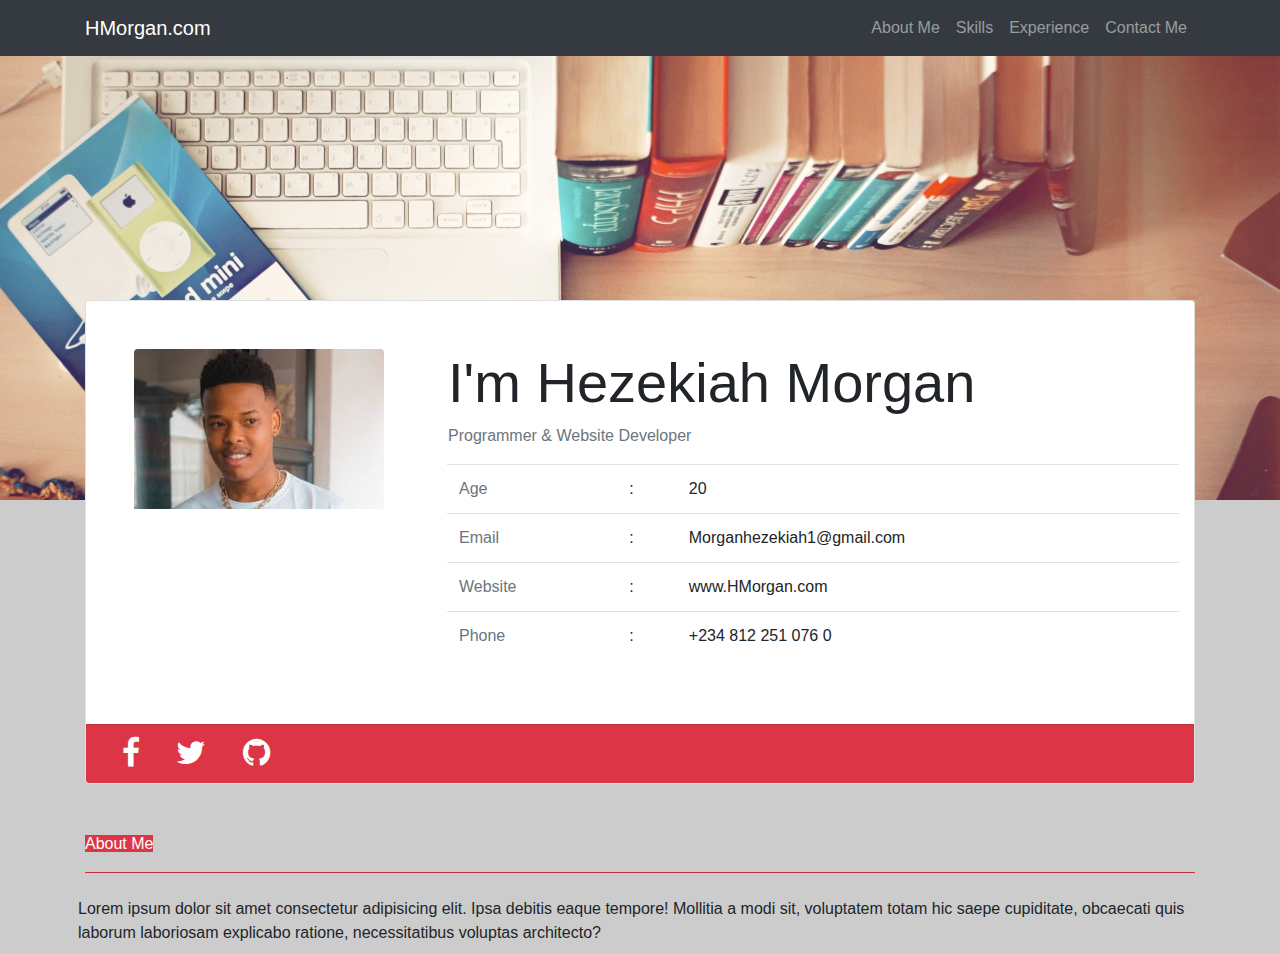
==== Index.html @ 5b011a7e "added header,nav and about section" ====
<!DOCTYPE html>
<html lang="en">
<head>
    <meta charset="UTF-8">
    <meta name="viewport" content="width=device-width, initial-scale=1.0">
    <meta http-equiv="X-UA-Compatible" content="ie=edge">
    <title>HMorgan.com</title>
</head>

<!-- Linking the dependencies -->
<!--Bootstrap css-->
<link rel="stylesheet" type="text/css" href="Assets/CSS/Bootstrap/css/bootstrap.css">

<!--Fontawesome-->
<link rel="stylesheet" type="text/css" href="https://stackpath.bootstrapcdn.com/font-awesome/4.7.0/css/font-awesome.min.css">

<!--Jquery-->
<script type="text/javascript" src="Assets/JS/jquery-3.4.1.min.js"></script>

<!--Boostrap js-->

<script type="text/javascript" src="Assets/CSS/Bootstrap/js/bootstrap.js"></script>

<body data-spy="scroll" data-target=".navbar">

    <!--navbar-->

    <div id="root">

        <div id="header">
        <nav class="navbar navbar-expand-sm navbar-dark bg-dark fixed-top">
            <div class="container">

            <button class="navbar-toggler" data-toggle="collapse" data-target="#menu">

                <!--Toggle button-->
                <span class="navbar-toggler-icon"></span>
            </button>

            <!--Logo -->

            <a href="#" class="navbar-brand">HMorgan.com</a>

            <!--Collapse menu-->

            <div class="collapse navbar-collapse" id="menu">

                <ul class="navbar-nav ml-auto">

                    <li class="nav-item"><a href="#about" class="nav-link"> About Me</a></li>

                    <li class="nav-item"><a href="" class="nav-link"> Skills</a></li>

                    <li class="nav-item"><a href="" class="nav-link">Experience</a></li>

                    <li class="nav-item"><a href="" class="nav-link"> Contact Me</a></li>
                </ul>


            </div>
        </div>
        </nav>
    </div>

    <!--ShowCaser-->
    <div id="showcase"></div>

    <!--About me-->

    <div id="about">
        <div class="container">
            <div class="row">
                <div class="col">

                    <div class="card bg-white ">


                        <div class="card-title my-5">
                            <div class="media ">
                                <img src="Img/face.jpg" width="250" height="250" class="img-fluid rounded-top mx-5 d-none d-lg-block">

                                <div class="media-body">
                                    <h3 class="display-4 ml-3">I'm Hezekiah Morgan</h3>
                                    <p class="text-muted ml-3">Programmer & Website Developer</p>

                                    <!-- Details -->
                                    <div class="container">
                                            <table class="table table-responsive-sm ">
                                                    <tr>
                                                        <td class="text-muted">Age</td>
                                                        <td>:</td>
                                                        <td>20</td>
                                                    </tr>
        
                                                    <tr>
                                                            <td class="text-muted">Email</td>
                                                            <td>:</td>
                                                            <td>Morganhezekiah1@gmail.com</td>
                                                    </tr>
        
                                                    <tr>
                                                            <td class="text-muted">Website</td>
                                                            <td>:</td>
                                                            <td>www.HMorgan.com</td>
                                                    </tr>
        
                                                    
                                                    <tr>
                                                            <td class="text-muted">Phone</td>
                                                            <td>:</td>
                                                            <td>+234 812 251 076 0</td>
                                                    </tr>
        
        
                                                </table>


                                    </div>
                                </div>
                            </div>
                        </div>

                        <!--card footer-->
                        <div class="card-footer bg-danger">
                            <a href="#"><i class="fa fa-facebook fa-2x mx-3"></i></a>
                            <a href="#"><i class="fa fa-twitter fa-2x mx-3"></i></a>
                            <a href="#"><i class="fa fa-github fa-2x mx-3"></i></a>
                            

                        </div>
                    </div>
                </div>
            </div>
        </div>
    </div>

    <!--About me ruler-->
    <div class="container mt-5">
        <div class="row">
            <div class="col">
                <span class="bg-danger text-white">About Me</span><hr class="bg-danger">
            </div>
            <div class="col-xs-12 m-2">
                Lorem ipsum dolor sit amet consectetur adipisicing elit. 
                Ipsa debitis eaque tempore! Mollitia a modi sit, voluptatem totam hic saepe cupiditate, 
                obcaecati quis laborum laboriosam explicabo ratione, necessitatibus voluptas architecto?
            </div>
        </div>
    </div>


    <!--Skills-->

    <div id="skill">

    </div>
    <div id="top" style="position:fixed;bottom:30px; right:30px;display:none;cursor:pointer">
        <span style="padding:20px; border:1px red solid;background:#ccc;">Top</span>

    </div>

</div>
    
</body>
<script type="text/javascript">
    $(document).ready(function(){
        $(window).scroll(function(e){
            var position = window.scrollY;
            

            if(position >= 250){
                $("#top").fadeIn("slow")

            }
        })
    
        

        $("#top").click(function(){
           window.scrollTo(0,0);
           $(this).fadeOut("slow")
        })

    })

</script>

<style type="text/css">

/* Body background */

body{
    background: #ccc;
    overflow-x: hidden;
}

#header a:hover{
    color:#fff;
}
#showcase{
    background: url("Img/ShowCase.jpg") ;
    background-repeat: no-repeat;
    background-size: cover;
    min-height: 500px;
    
}
#about{
    margin-top:-200px;
}

#about .fa{
    color:white;
}
</style>

</html>
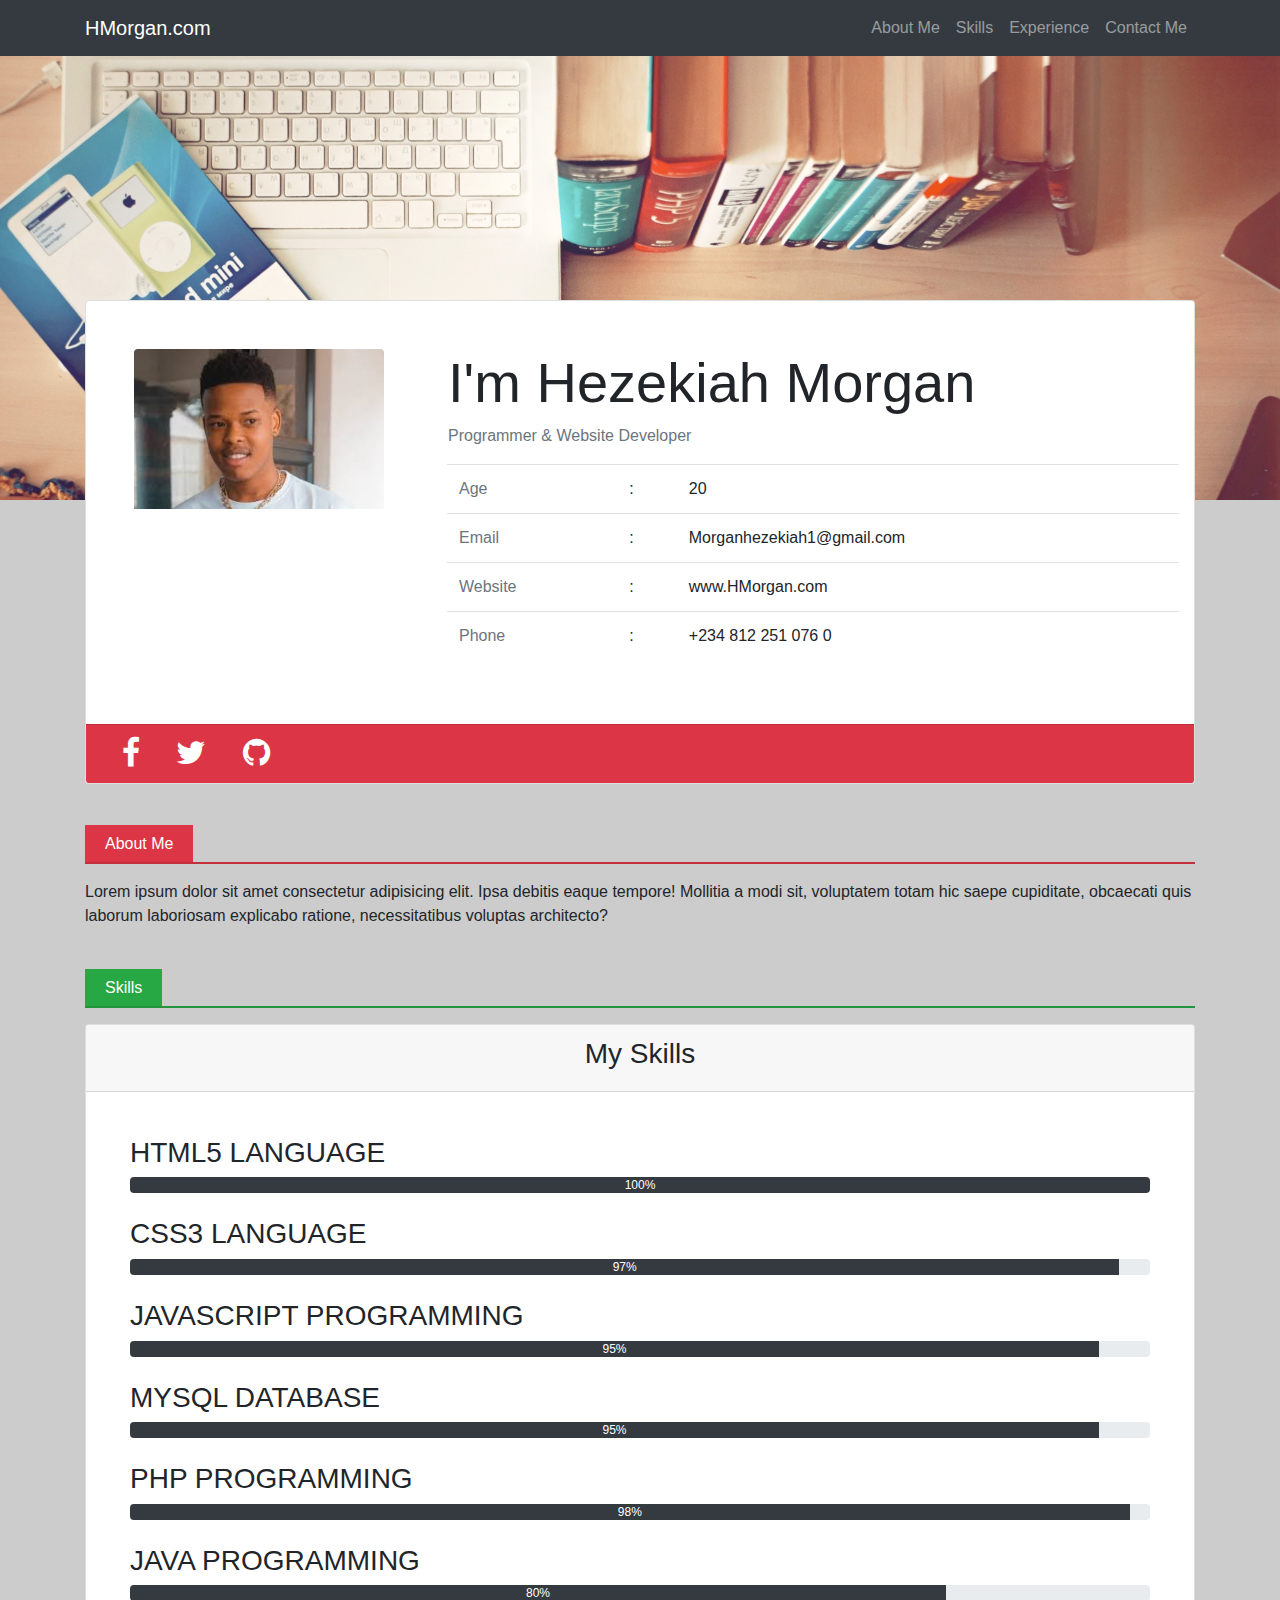
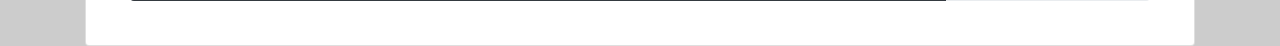
==== commit 7559634a: "juust finished the skills section" ====
--- a/Index.html
+++ b/Index.html
@@ -39,7 +39,7 @@
 
             <!--Logo -->
 
-            <a href="#" class="navbar-brand">HMorgan.com</a>
+            <a href='<?php echo $_SERVER["PHP_SELF"];  ?>' class="navbar-brand">HMorgan.com</a>
 
             <!--Collapse menu-->
 
@@ -49,7 +49,7 @@
 
                     <li class="nav-item"><a href="#about" class="nav-link"> About Me</a></li>
 
-                    <li class="nav-item"><a href="" class="nav-link"> Skills</a></li>
+                    <li class="nav-item"><a href="#skills" class="nav-link"> Skills</a></li>
 
                     <li class="nav-item"><a href="" class="nav-link">Experience</a></li>
 
@@ -129,31 +129,99 @@
 
                         </div>
                     </div>
+                    
+
+                    <!--About ruler-->
+                    <div class="mt-5">
+                    <span class="bg-danger text-white">About Me</span><hr class="bg-danger">
+
+                    <div>Lorem ipsum dolor sit amet consectetur adipisicing elit. 
+                    Ipsa debitis eaque tempore! Mollitia a modi sit, voluptatem totam hic saepe cupiditate, 
+                    obcaecati quis laborum laboriosam explicabo ratione, necessitatibus voluptas architecto?
                 </div>
             </div>
+                </div>
+            </div>
         </div>
     </div>
 
-    <!--About me ruler-->
-    <div class="container mt-5">
-        <div class="row">
-            <div class="col">
-                <span class="bg-danger text-white">About Me</span><hr class="bg-danger">
-            </div>
-            <div class="col-xs-12 m-2">
-                Lorem ipsum dolor sit amet consectetur adipisicing elit. 
-                Ipsa debitis eaque tempore! Mollitia a modi sit, voluptatem totam hic saepe cupiditate, 
-                obcaecati quis laborum laboriosam explicabo ratione, necessitatibus voluptas architecto?
+  
+    
+               
+           
+
+
+    <!--Skills-->
+
+    <div id="skills">
+        <div class="container">
+            <div class="row">
+                  
+                <div class="col">
+                        <div class="mt-5">
+                                <span class="bg-success text-white">Skills</span><hr class="bg-success">
+            
+                               
+                        </div>
+                    <div class="card bg-white">
+                        <div class="card-header"><h3 class="text-center">My Skills</h3></div>
+                        <div class="card-body">
+                            <div class="m-4">
+                            <h3>HTML5 LANGUAGE</h3>
+                            <div class="progress">
+                                <div class="progress-bar bg-dark" style="width:100%;">100%</div>
+                            </div>
+                        </div>
+
+                        <div class="m-4">
+                            <h3 >CSS3 LANGUAGE</h3>
+                            <div class="progress">
+                                <div class="progress-bar bg-dark" style="width:97%;">97%</div>
+                            </div>
+                        </div>
+
+                        <div class="m-4">
+                            <h3>JAVASCRIPT PROGRAMMING</h3>
+                            <div class="progress">
+                                <div class="progress-bar bg-dark" style="width:95%;">95%</div>
+                            </div>
+                        </div>
+
+                        <div class="m-4">
+                                <h3>MYSQL DATABASE</h3>
+                                <div class="progress">
+                                    <div class="progress-bar bg-dark" style="width:95%;">95%</div>
+                                </div>
+                            </div>
+
+
+                            <div class="m-4">
+                                    <h3>PHP PROGRAMMING</h3>
+                                    <div class="progress">
+                                        <div class="progress-bar bg-dark" style="width:98%;">98%</div>
+                                    </div>
+                                </div>
+
+
+                                <div class="m-4">
+                                        <h3>JAVA PROGRAMMING</h3>
+                                        <div class="progress">
+                                            <div class="progress-bar bg-dark" style="width:80%;">80%</div>
+                                        </div>
+                                    </div>
+                        </div>
+
+                      
+                        
+
+                    </div>
+                </div>
             </div>
         </div>
-    </div>
-
-
-    <!--Skills-->
-
-    <div id="skill">
-
-    </div>
+
+    </div>
+
+    <!--Scroll to top button-->
     <div id="top" style="position:fixed;bottom:30px; right:30px;display:none;cursor:pointer">
         <span style="padding:20px; border:1px red solid;background:#ccc;">Top</span>
 
@@ -211,6 +279,21 @@
 #about .fa{
     color:white;
 }
+#about span{
+    padding:10px 20px 10px 20px;
+}
+#about hr{
+    border-width:2px;
+    margin-top:6px;
+}
+#skills span{
+    padding:10px 20px 10px 20px;
+
+}
+#skills hr{
+    border-width:2px;
+    margin-top:6px;
+}
 </style>
 
 </html>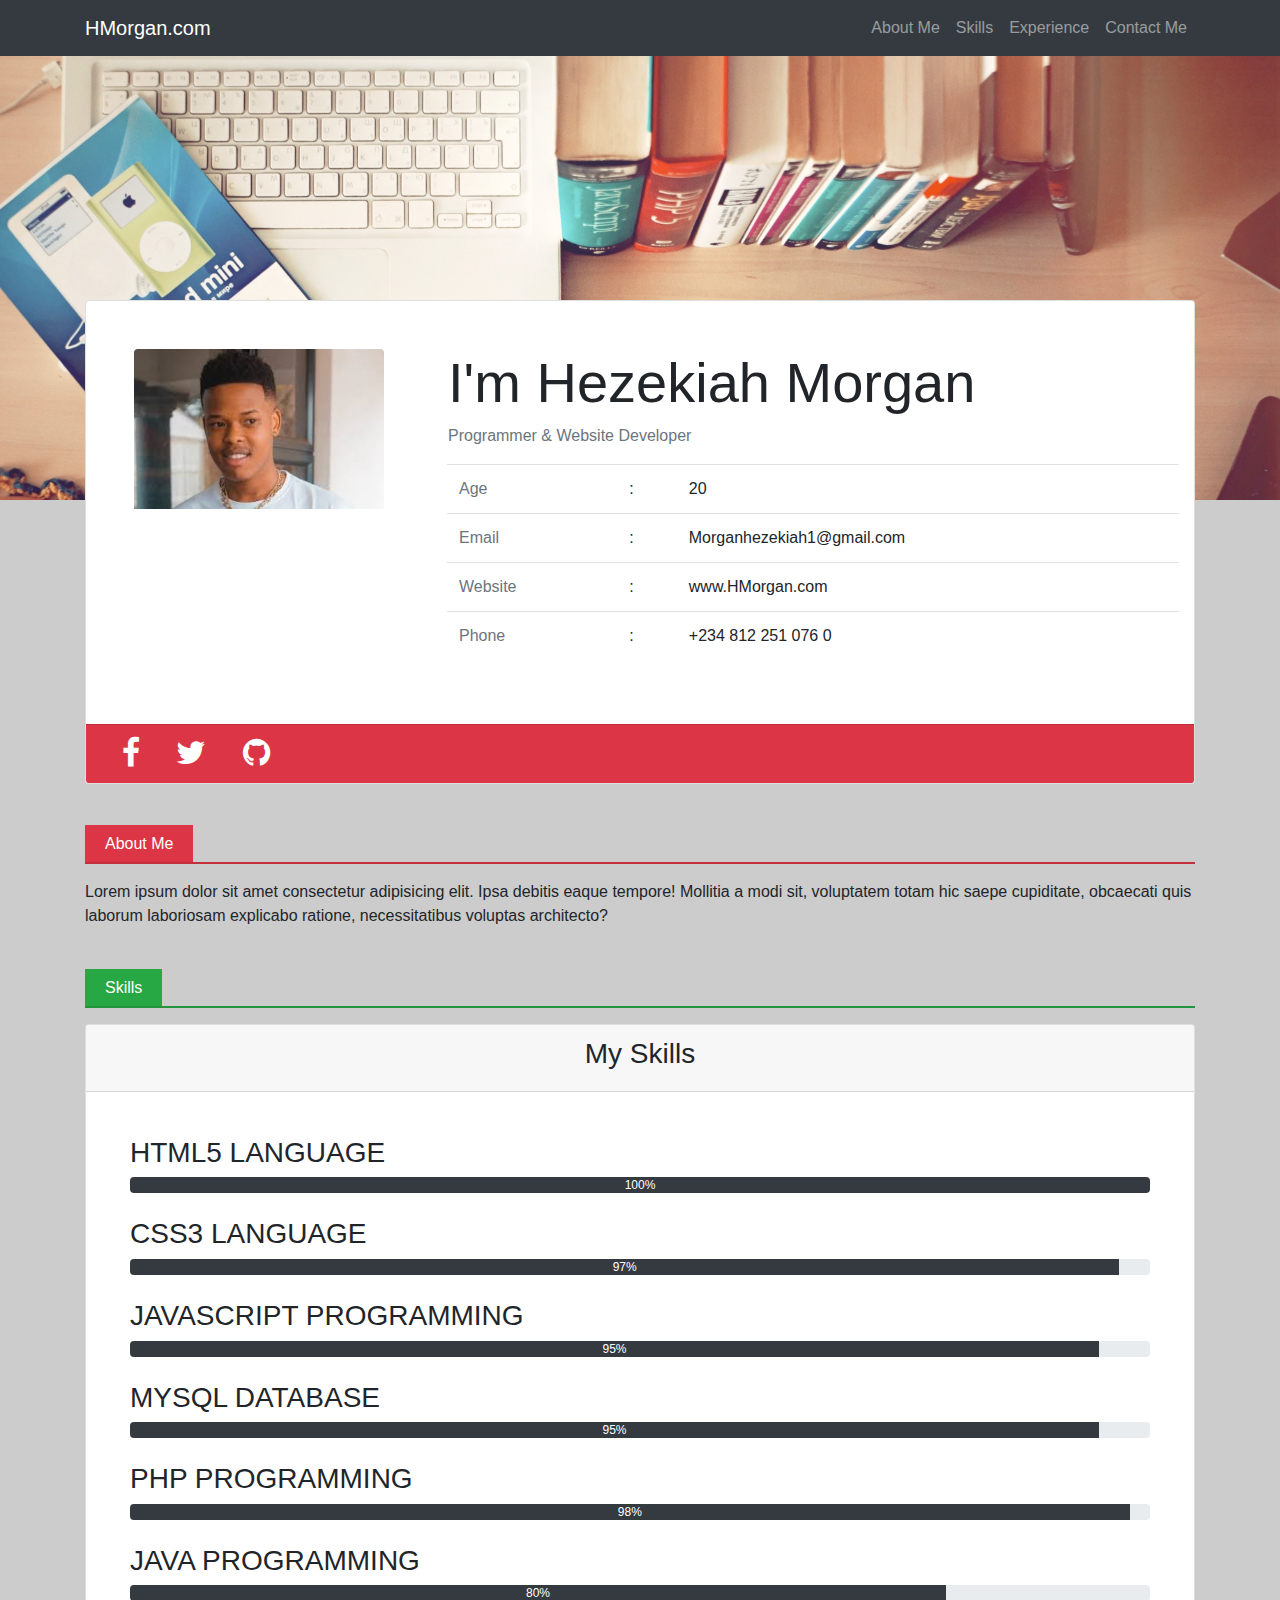
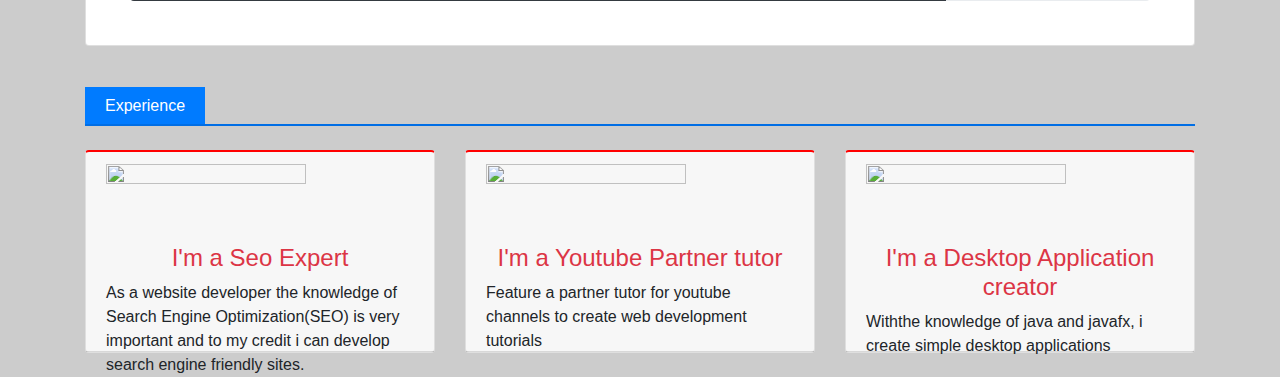
==== commit c0d6dd28: "just finished the experience section" ====
--- a/Index.html
+++ b/Index.html
@@ -51,7 +51,7 @@
 
                     <li class="nav-item"><a href="#skills" class="nav-link"> Skills</a></li>
 
-                    <li class="nav-item"><a href="" class="nav-link">Experience</a></li>
+                    <li class="nav-item"><a href="#experience" class="nav-link">Experience</a></li>
 
                     <li class="nav-item"><a href="" class="nav-link"> Contact Me</a></li>
                 </ul>
@@ -221,6 +221,58 @@
 
     </div>
 
+
+    <!--Experiences-->
+<div id="experience">
+    <div class="container">
+            <div class="mt-5">
+                    <span class="bg-primary text-white">Experience</span><hr class="bg-primary">
+
+                  
+            </div>
+        <div class="row">
+            <div class="col-lg-4 my-2">
+            <div class="card bg-white">
+                <div class="card-header">
+                        <img src="" alt="" width="200px" height="80px" class="m-auto img-fluid">
+                        <h4 class="text-danger text-center">I'm a Seo Expert</h4>
+                        <p>As a website developer the knowledge of Search Engine Optimization(SEO) is very important
+                            and to my credit i can develop  search engine friendly sites.
+                        </p>
+                </div>
+
+            </div>
+        </div>
+
+        <div class="col-lg-4 my-2">
+                <div class="card bg-white">
+                    <div class="card-header">
+                            <img src="" alt="" width="200px" height="80px" class="m-auto img-fluid">
+                            <h4 class="text-danger text-center">I'm a Youtube Partner tutor</h4>
+                            <p>Feature a partner tutor for youtube channels to create web development tutorials 
+                            </p>
+                    </div>
+    
+                </div>
+            </div>
+
+
+            <div class="col-lg-4 my-2">
+                    <div class="card bg-white">
+                        <div class="card-header">
+                                <img src="" alt="" width="200px" height="80px" class="m-auto img-fluid">
+                                <h4 class="text-danger text-center">I'm a Desktop Application creator</h4>
+                                <p>Withthe knowledge of java and javafx, i create simple desktop applications  
+                                </p>
+                        </div>
+        
+                    </div>
+                </div>
+        </div>
+
+    </div>
+</div>
+
     <!--Scroll to top button-->
     <div id="top" style="position:fixed;bottom:30px; right:30px;display:none;cursor:pointer">
         <span style="padding:20px; border:1px red solid;background:#ccc;">Top</span>
@@ -294,6 +346,25 @@
     border-width:2px;
     margin-top:6px;
 }
+#experience span{
+    padding:10px 20px 10px 20px;
+
+}
+
+#experience hr{
+    border-width:2px;
+    margin-top:6px;
+}
+#experience .card{
+    border-top:2px red solid;
+    
+
+}
+
+#experience .card-header{
+    height:200px;
+
+}
 </style>
 
 </html>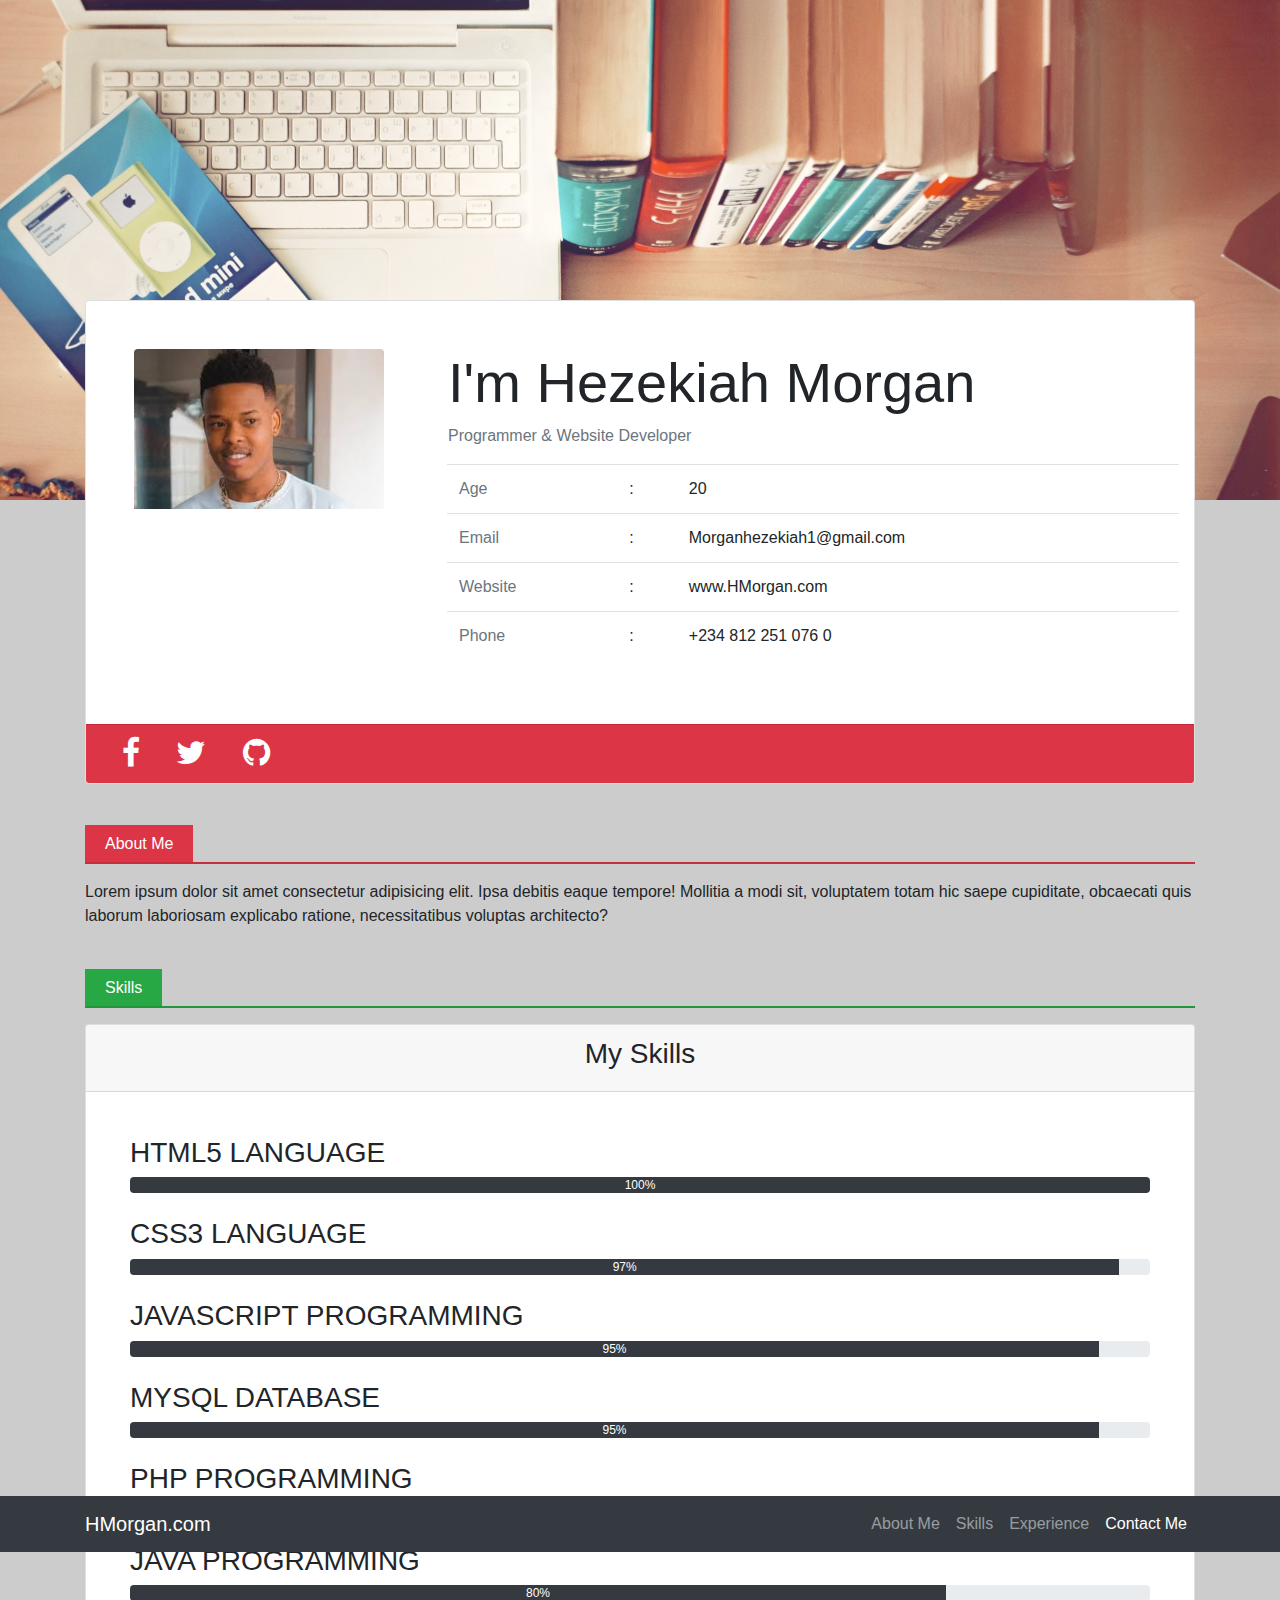
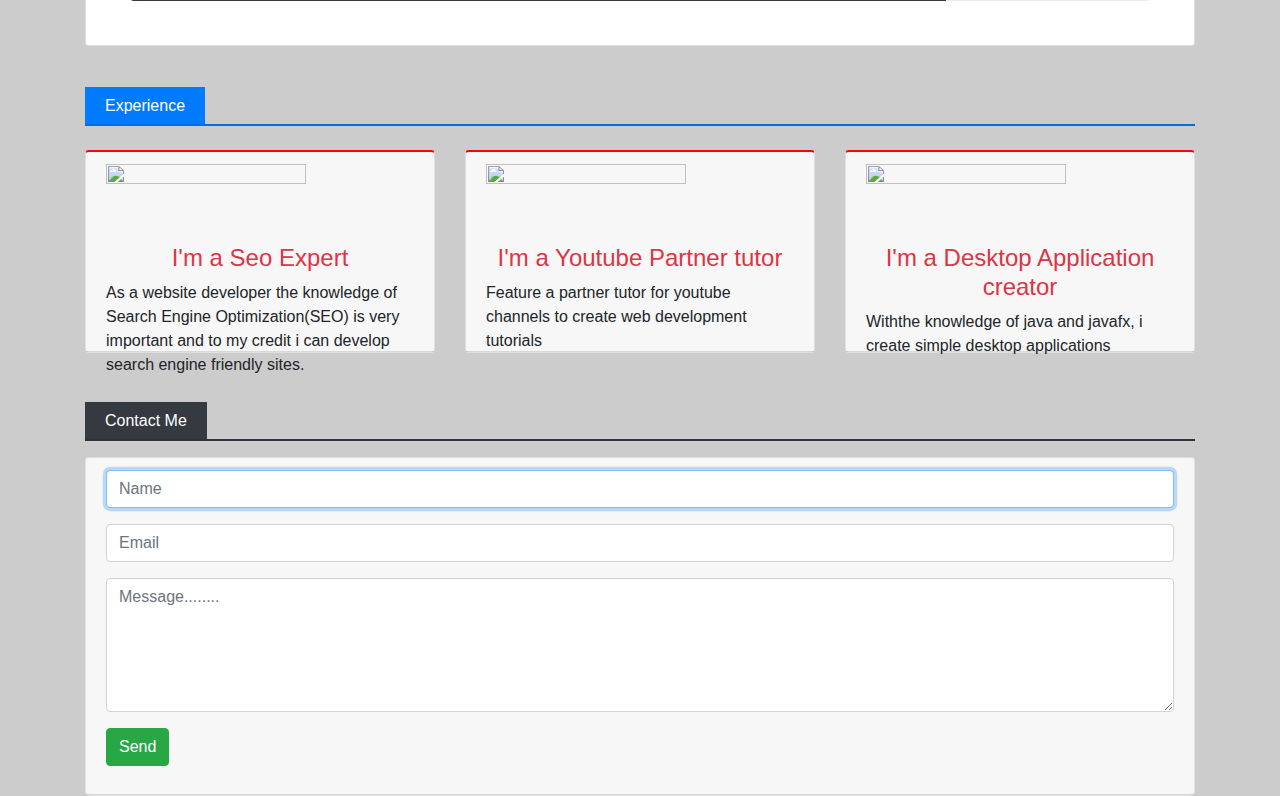
==== commit 0e9a6294: "just finished the contact us section" ====
--- a/Index.html
+++ b/Index.html
@@ -53,7 +53,7 @@
 
                     <li class="nav-item"><a href="#experience" class="nav-link">Experience</a></li>
 
-                    <li class="nav-item"><a href="" class="nav-link"> Contact Me</a></li>
+                    <li class="nav-item"><a href="#contactme" class="nav-link"> Contact Me</a></li>
                 </ul>
 
 
@@ -273,6 +273,54 @@
     </div>
 </div>
 
+
+<!--Contact me-->
+
+<div id="contactme">
+
+    <div class="container">
+            <div class="mt-5">
+                    <span class="bg-dark text-white">Contact Me</span><hr class="bg-dark">
+
+                  
+            </div>
+
+        <div class="row">
+
+            <div class="col">
+                <div class="card">
+
+                    <div class="card-header">
+
+                        <form class="form-horizontal">
+                            <div class="form-group">
+                                <input type="text" class="form-control" name="name" placeholder="Name" autofocus>
+                            </div>
+
+                            <div class="form-group">
+                                    <input type="text" class="form-control" name="email" placeholder="Email">
+                             </div>
+
+                             <div class="form-group">
+                                    <textarea class="form-control"rows="5" placeholder="Message........"></textarea>
+                            </div>
+                            <div class="form-group">
+                                   <button class="btn btn-success btn-large">Send</button>
+                            </div>
+                        </form>
+                    </div>
+                </div>
+
+            </div>
+        </div>
+    </div>
+
+
+</div>
+
+
+<!--Footer-->
+
     <!--Scroll to top button-->
     <div id="top" style="position:fixed;bottom:30px; right:30px;display:none;cursor:pointer">
         <span style="padding:20px; border:1px red solid;background:#ccc;">Top</span>
@@ -365,6 +413,16 @@
     height:200px;
 
 }
+#contactme hr{
+    border-width:2px;
+    margin-top:6px;
+
+}
+
+#contactme span{
+    padding:10px 20px 10px 20px;
+
+}
 </style>
 
 </html>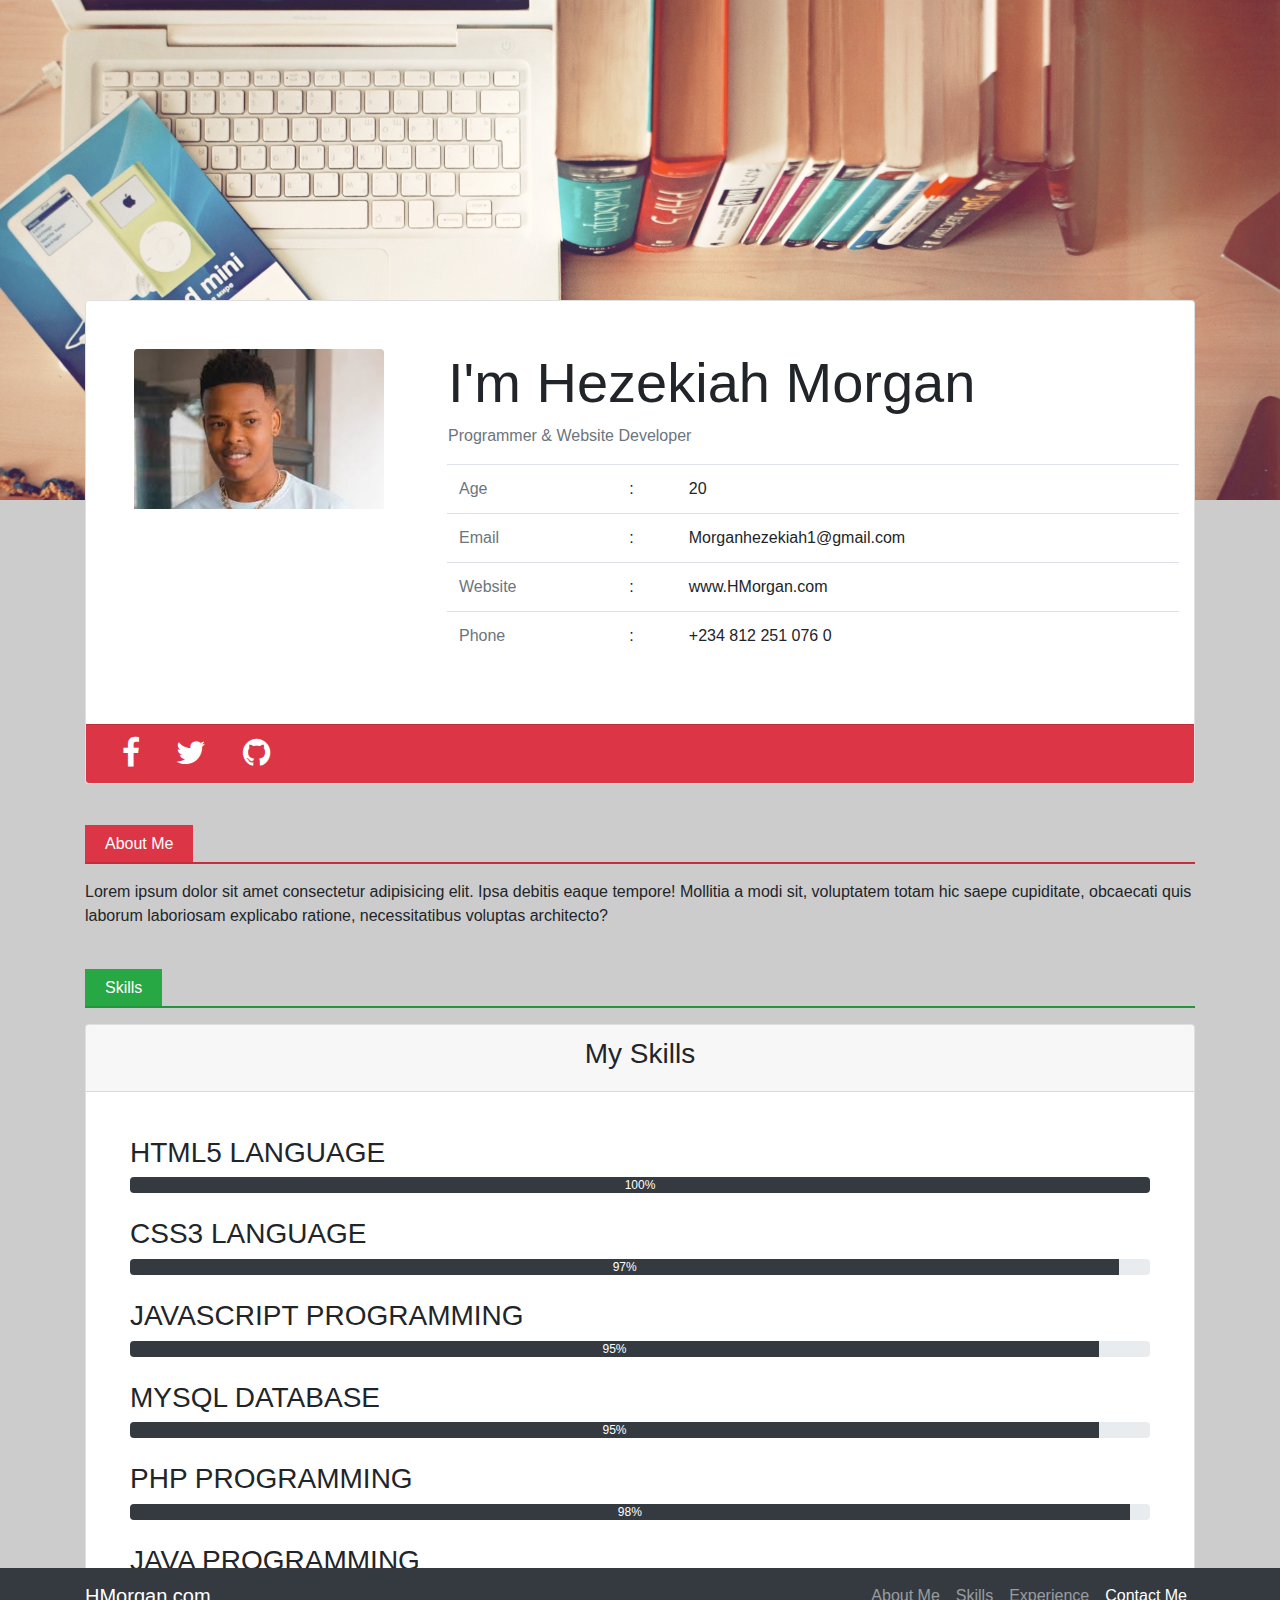
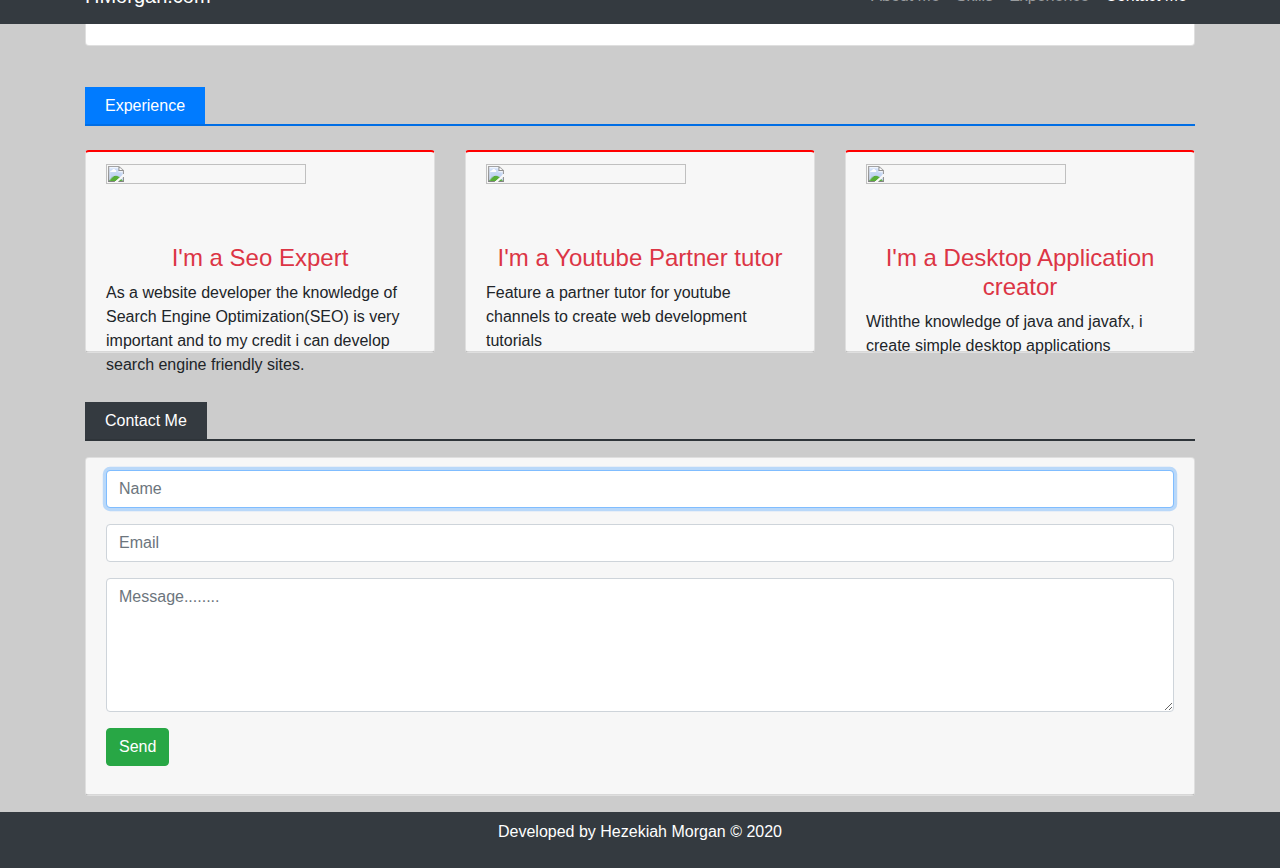
==== commit 20c22de5: "as if am even through with developing in my local computer" ====
--- a/Index.html
+++ b/Index.html
@@ -292,22 +292,26 @@
 
                     <div class="card-header">
 
-                        <form class="form-horizontal">
+                        <form class="form-horizontal" id="contact_form" action="pharoah" method="POST">
+                                <div class="text-center text-danger" id="errors">
+
+                                    </div>
                             <div class="form-group">
-                                <input type="text" class="form-control" name="name" placeholder="Name" autofocus>
+                                <input type="text" class="form-control" id="name" name="name" placeholder="Name" autofocus>
                             </div>
 
                             <div class="form-group">
-                                    <input type="text" class="form-control" name="email" placeholder="Email">
+                                    <input type="text" class="form-control" id="email" name="email" placeholder="Email">
                              </div>
 
                              <div class="form-group">
-                                    <textarea class="form-control"rows="5" placeholder="Message........"></textarea>
+                                    <textarea class="form-control"rows="5" id="message" placeholder="Message........"></textarea>
                             </div>
                             <div class="form-group">
-                                   <button class="btn btn-success btn-large">Send</button>
+                                   <button class="btn btn-success btn-large" id="send">Send</button>
                             </div>
                         </form>
+
                     </div>
                 </div>
 
@@ -320,6 +324,13 @@
 
 
 <!--Footer-->
+<div id="footer">
+    <div class="container-fluid bg-dark mt-3 p-2">
+        <div class="container">
+            <p class="text-white text-center">Developed by Hezekiah Morgan &copy; 2020</p>
+        </div>
+    </div>
+</div>
 
     <!--Scroll to top button-->
     <div id="top" style="position:fixed;bottom:30px; right:30px;display:none;cursor:pointer">
@@ -330,6 +341,30 @@
 </div>
     
 </body>
+
+<!--script for the contact form-->
+
+<script type="text/javascript">
+$(document).ready(function(){
+    $('#contact_form').submit(function(e){
+        e.preventDefault();
+        var name= $("#name").val();
+        var email  = $("#email").val();
+        var message = $("#message").val();
+        var send = $("#send").val();
+        $("#errors").load("contact.php",{
+            name:name,
+            email:email,
+            message:message,
+            send:send
+        })
+    })
+})
+
+
+
+
+</script>
 <script type="text/javascript">
     $(document).ready(function(){
         $(window).scroll(function(e){
@@ -423,6 +458,10 @@
     padding:10px 20px 10px 20px;
 
 }
+.error{
+    border:2px solid rgb(244,117,123);
+    box-shadow:0px 2px 1px red;
+}
 </style>
 
 </html>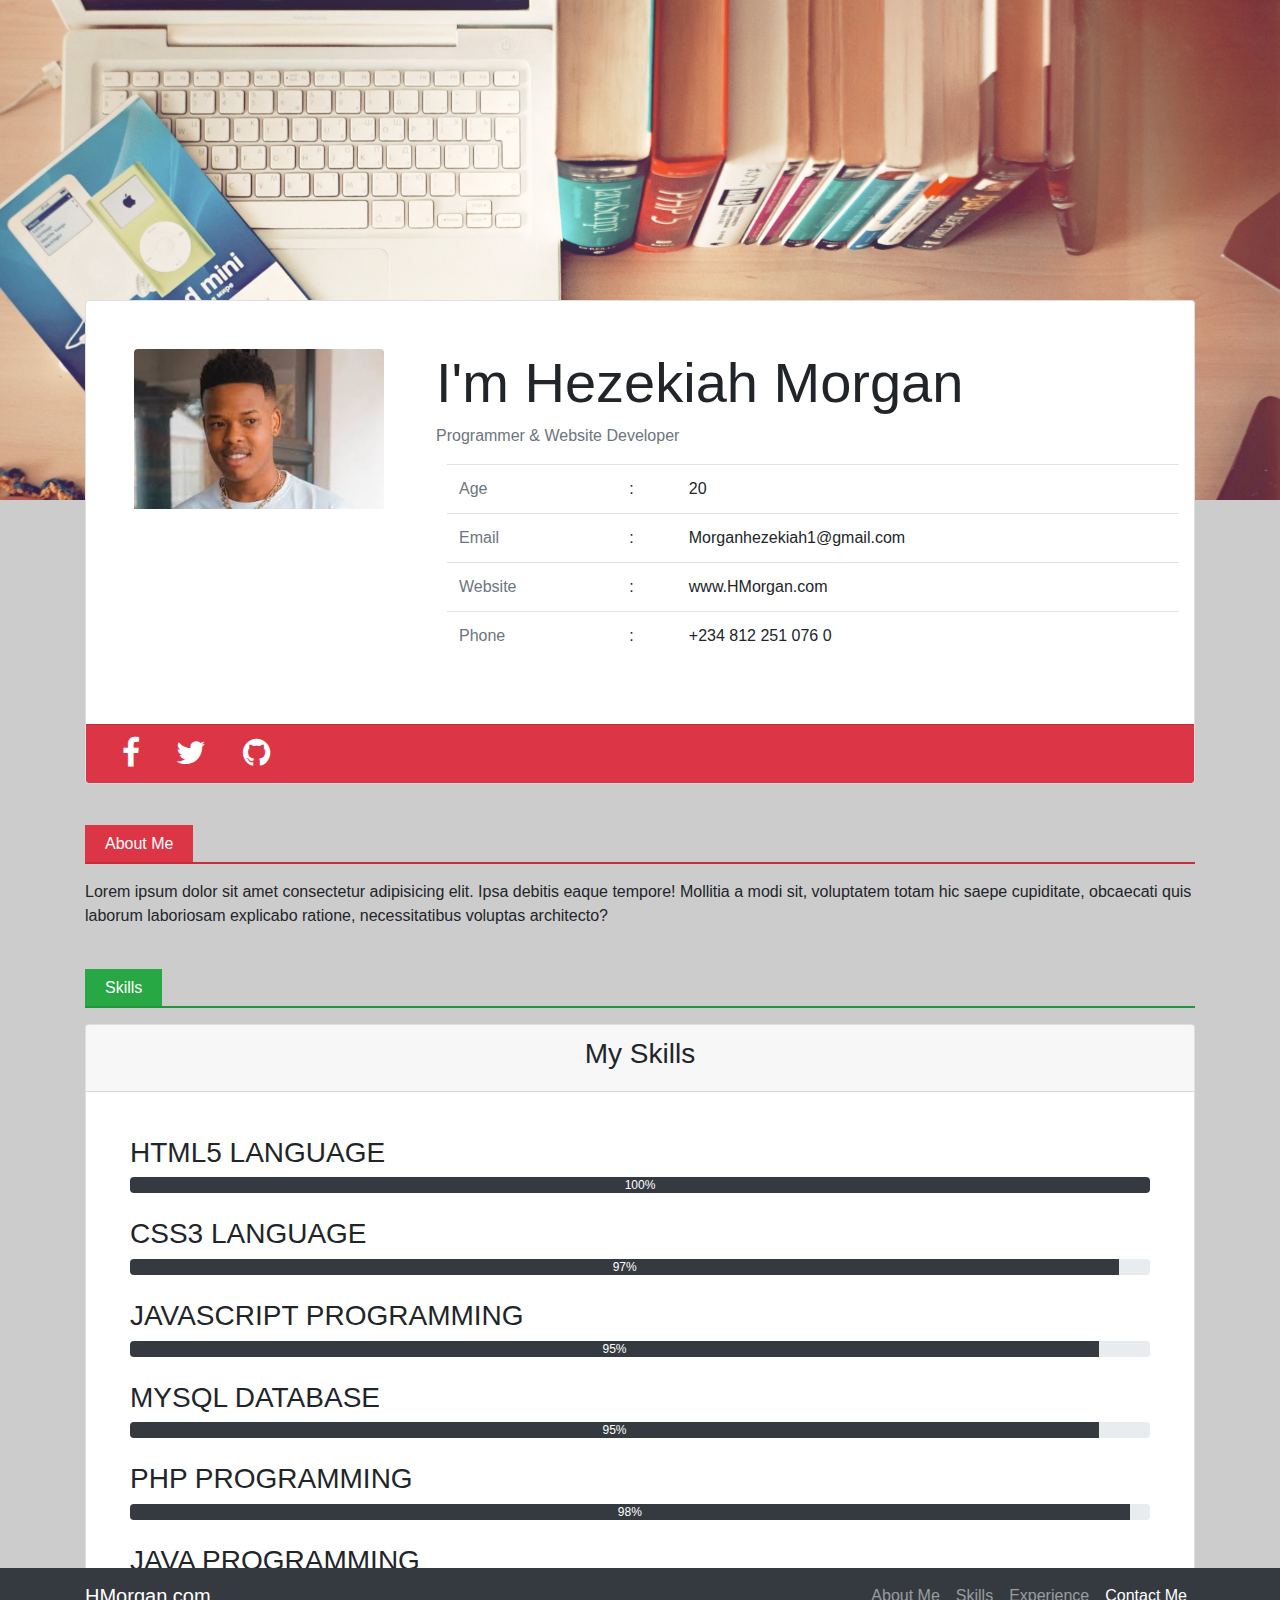
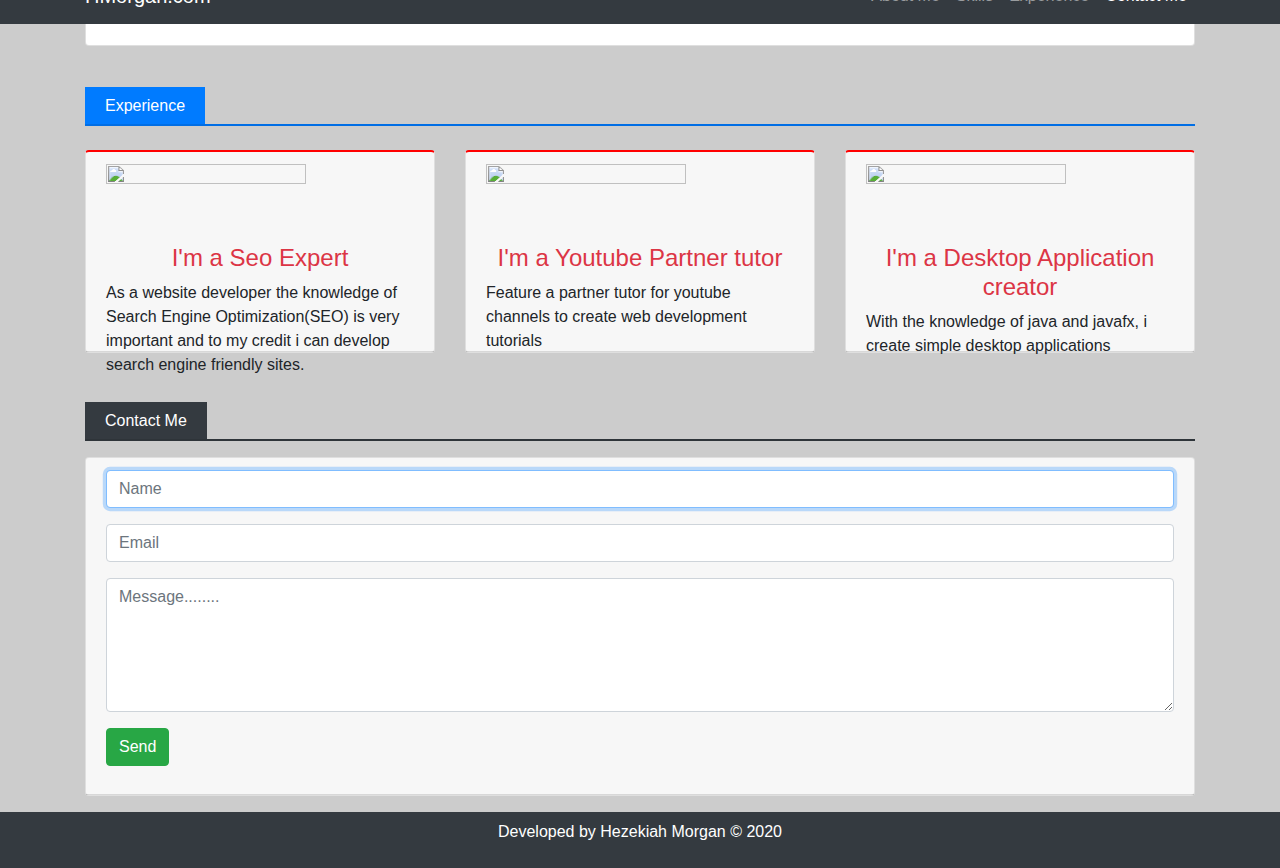
==== commit 262b1de0: "correcting alot of stuffs" ====
--- a/Index.html
+++ b/Index.html
@@ -14,6 +14,11 @@
 <!--Fontawesome-->
 <link rel="stylesheet" type="text/css" href="https://stackpath.bootstrapcdn.com/font-awesome/4.7.0/css/font-awesome.min.css">
 
+
+<!--Animate css-->
+
+<link rel="stylesheet" href="Assets/CSS/animate.css" type="text/css">
+
 <!--Jquery-->
 <script type="text/javascript" src="Assets/JS/jquery-3.4.1.min.js"></script>
 
@@ -80,8 +85,8 @@
                                 <img src="Img/face.jpg" width="250" height="250" class="img-fluid rounded-top mx-5 d-none d-lg-block">
 
                                 <div class="media-body">
-                                    <h3 class="display-4 ml-3">I'm Hezekiah Morgan</h3>
-                                    <p class="text-muted ml-3">Programmer & Website Developer</p>
+                                    <h3 class="display-4 ml-1">I'm Hezekiah Morgan</h3>
+                                    <p class="text-muted ml-1">Programmer & Website Developer</p>
 
                                     <!-- Details -->
                                     <div class="container">
@@ -259,10 +264,10 @@
 
             <div class="col-lg-4 my-2">
                     <div class="card bg-white">
-                        <div class="card-header">
+                        <div class="card-header animated flip">
                                 <img src="" alt="" width="200px" height="80px" class="m-auto img-fluid">
                                 <h4 class="text-danger text-center">I'm a Desktop Application creator</h4>
-                                <p>Withthe knowledge of java and javafx, i create simple desktop applications  
+                                <p>With the knowledge of java and javafx, i create simple desktop applications  
                                 </p>
                         </div>
         
@@ -333,9 +338,9 @@
 </div>
 
     <!--Scroll to top button-->
-    <div id="top" style="position:fixed;bottom:30px; right:30px;display:none;cursor:pointer">
-        <span style="padding:20px; border:1px red solid;background:#ccc;">Top</span>
-
+    <div id="top" >
+        
+        <i class="fa fa-angle-double-up"></i>
     </div>
 
 </div>
@@ -410,6 +415,20 @@
 #about{
     margin-top:-200px;
 }
+#top{
+    position:fixed;
+    bottom:10px; 
+    right:15px;
+    display:none;
+    cursor:pointer
+}
+#top i{
+    padding:15px;
+     border:0.5px black solid;
+     border-radius:10px;
+     background:transparent;
+     font-size:1.5rem;
+}
 
 #about .fa{
     color:white;
@@ -448,6 +467,13 @@
     height:200px;
 
 }
+@media(max-width:267px){
+    #experience .card-header{
+    height:250px;
+
+}
+
+}
 #contactme hr{
     border-width:2px;
     margin-top:6px;
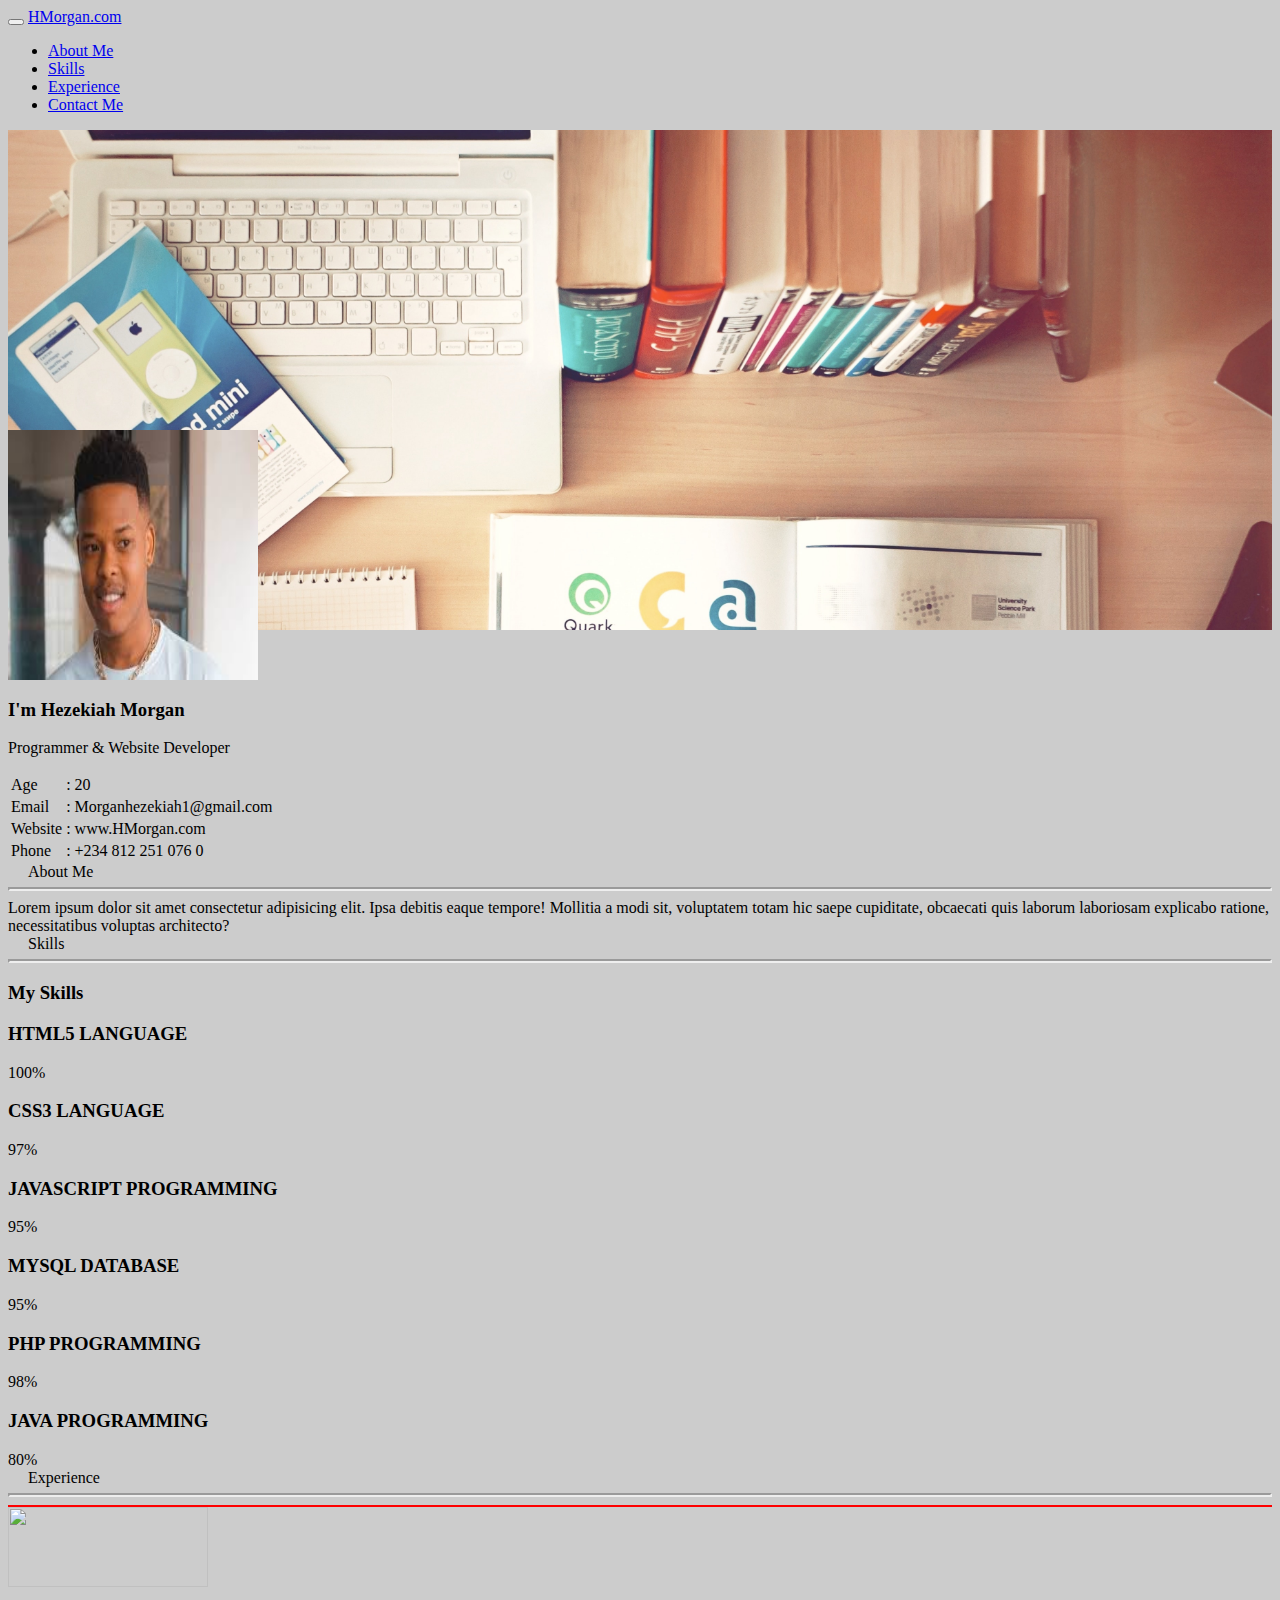
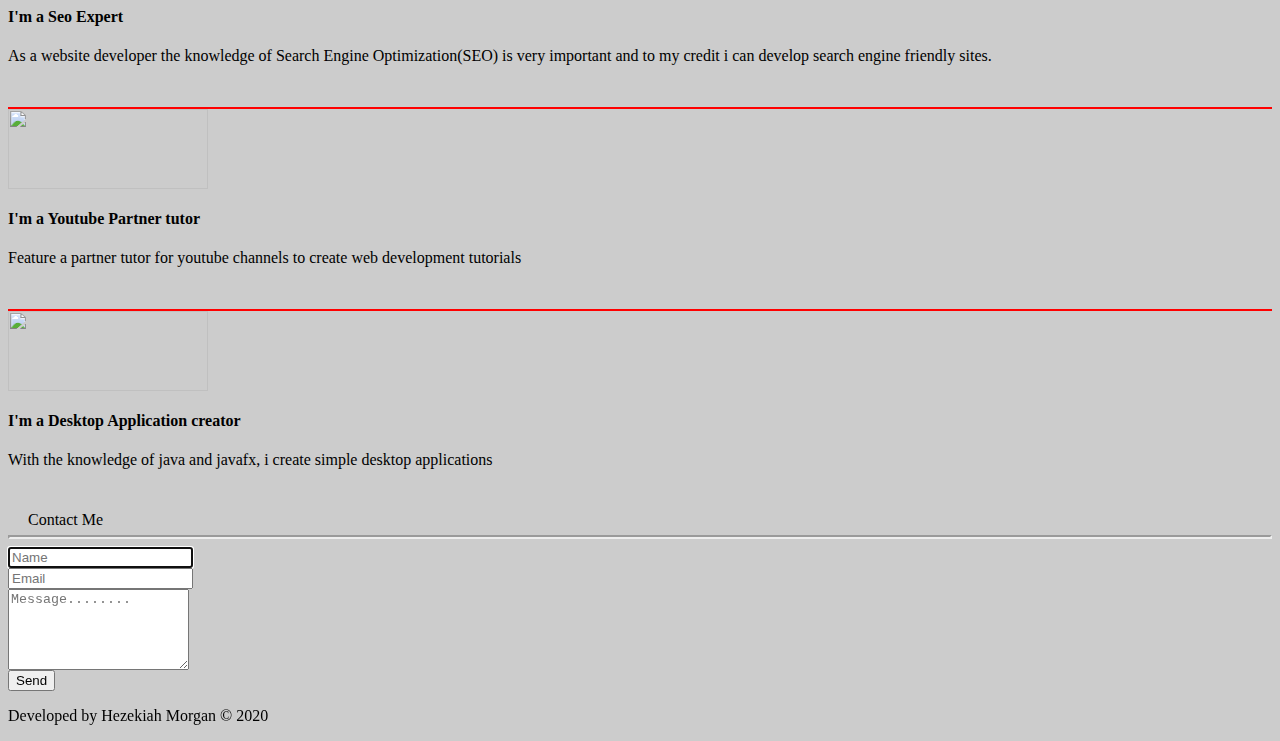
==== commit 110f8148: "divided the site into parts" ====
--- a/Index.html
+++ b/Index.html
@@ -1,30 +1,6 @@
-<!DOCTYPE html>
-<html lang="en">
-<head>
-    <meta charset="UTF-8">
-    <meta name="viewport" content="width=device-width, initial-scale=1.0">
-    <meta http-equiv="X-UA-Compatible" content="ie=edge">
-    <title>HMorgan.com</title>
-</head>
-
-<!-- Linking the dependencies -->
-<!--Bootstrap css-->
-<link rel="stylesheet" type="text/css" href="Assets/CSS/Bootstrap/css/bootstrap.css">
-
-<!--Fontawesome-->
-<link rel="stylesheet" type="text/css" href="https://stackpath.bootstrapcdn.com/font-awesome/4.7.0/css/font-awesome.min.css">
-
-
-<!--Animate css-->
-
-<link rel="stylesheet" href="Assets/CSS/animate.css" type="text/css">
-
-<!--Jquery-->
-<script type="text/javascript" src="Assets/JS/jquery-3.4.1.min.js"></script>
-
-<!--Boostrap js-->
-
-<script type="text/javascript" src="Assets/CSS/Bootstrap/js/bootstrap.js"></script>
+
+
+
 
 <body data-spy="scroll" data-target=".navbar">
 
